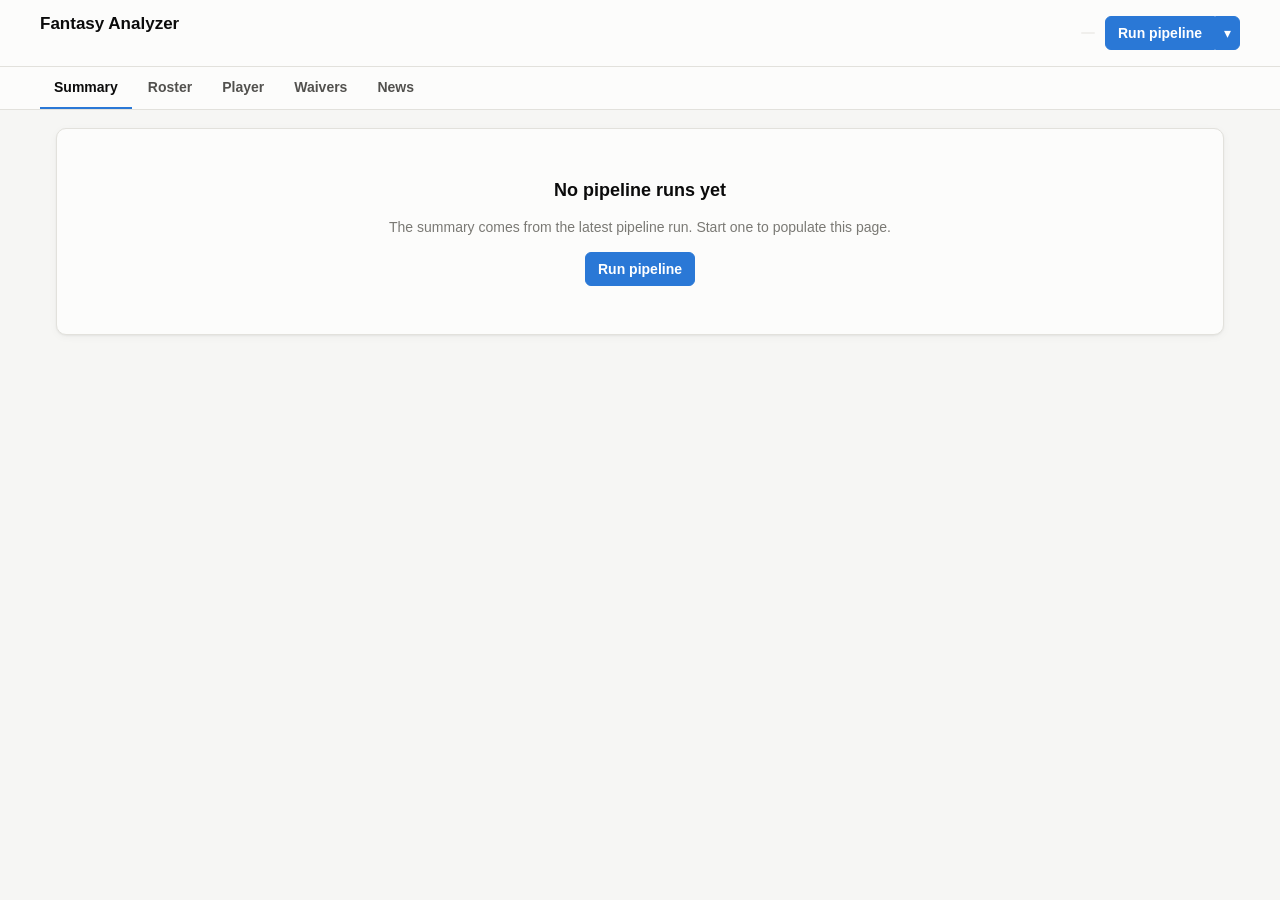
==== ffa/web/index.html @ 720a7336 "Add local web UI with summary, roster, player, waivers and news tabs FastAPI backend (ffa/server.py)" ====
<!doctype html>
<html lang="en">
<head>
  <meta charset="utf-8">
  <meta name="viewport" content="width=device-width, initial-scale=1">
  <title>Fantasy Analyzer</title>
  <link rel="icon" href="data:image/svg+xml,<svg xmlns='http://www.w3.org/2000/svg' viewBox='0 0 100 100'><text y='.9em' font-size='90'>🏈</text></svg>">
  <link rel="stylesheet" href="style.css">
</head>
<body>
  <header class="topbar">
    <div class="brand">
      <div class="team" id="team-name">Fantasy Analyzer</div>
      <div class="sub" id="team-sub">&nbsp;</div>
    </div>
    <div class="run-area">
      <span class="chip" id="snap-age" hidden></span>
      <div class="run-status" id="run-status" hidden></div>
      <div class="run-group">
        <button class="btn primary" id="run-btn">Run pipeline</button>
        <button class="btn primary caret" id="run-menu-btn" aria-label="Run options" aria-haspopup="true">▾</button>
        <div class="menu" id="run-menu" hidden>
          <label><input type="checkbox" id="opt-news" checked> News &amp; sentiment</label>
          <label><input type="checkbox" id="opt-weather" checked> Weather</label>
          <p class="muted small">Skipping news makes the run much faster.</p>
        </div>
      </div>
    </div>
  </header>
  <nav class="tabs" id="tabs">
    <a href="#summary" data-tab="summary">Summary</a>
    <a href="#roster" data-tab="roster">Roster</a>
    <a href="#player" data-tab="player">Player</a>
    <a href="#waivers" data-tab="waivers">Waivers</a>
    <a href="#news" data-tab="news">News</a>
  </nav>
  <main id="view" aria-live="polite"></main>
  <div class="tooltip" id="tooltip" hidden></div>
  <script src="app.js"></script>
</body>
</html>
---- ffa/web/style.css ----
:root {
  color-scheme: light;
  --bg: #f6f6f4;
  --surface: #fcfcfb;
  --surface-2: #f0efec;
  --border: #e2e1dc;
  --text: #0b0b0b;
  --text-2: #52514e;
  --muted: #7a7974;
  --accent: #2a78d6;
  --accent-ink: #ffffff;
  --series-1: #2a78d6;
  --series-2: #eb6834;
  --good: #0ca30c;
  --good-ink: #006300;
  --good-bg: #e3f4e3;
  --warn: #fab219;
  --warn-ink: #8a5a00;
  --warn-bg: #fdf1d6;
  --bad: #d03b3b;
  --bad-ink: #b02a2a;
  --bad-bg: #fbe4e4;
  --grid: #e7e6e1;
  --shadow: 0 1px 2px rgba(0,0,0,.05), 0 2px 8px rgba(0,0,0,.04);
}
@media (prefers-color-scheme: dark) {
  :root:not([data-theme="light"]) {
    color-scheme: dark;
    --bg: #121211;
    --surface: #1a1a19;
    --surface-2: #232321;
    --border: #2f2f2c;
    --text: #ffffff;
    --text-2: #c3c2b7;
    --muted: #8e8d86;
    --accent: #3987e5;
    --series-1: #3987e5;
    --series-2: #d95926;
    --good-ink: #5fd35f;
    --good-bg: #1b3a1b;
    --warn-ink: #fab219;
    --warn-bg: #3a2f14;
    --bad-ink: #ff8a8a;
    --bad-bg: #401d1d;
    --grid: #2a2a28;
    --shadow: none;
  }
}
:root[data-theme="dark"] {
  color-scheme: dark;
  --bg: #121211; --surface: #1a1a19; --surface-2: #232321; --border: #2f2f2c;
  --text: #ffffff; --text-2: #c3c2b7; --muted: #8e8d86; --accent: #3987e5;
  --series-1: #3987e5; --series-2: #d95926; --good-ink: #5fd35f; --good-bg: #1b3a1b;
  --warn-ink: #fab219; --warn-bg: #3a2f14; --bad-ink: #ff8a8a; --bad-bg: #401d1d;
  --grid: #2a2a28; --shadow: none;
}

* { box-sizing: border-box; }
html, body { margin: 0; }
body {
  background: var(--bg); color: var(--text);
  font: 14px/1.45 -apple-system, BlinkMacSystemFont, "Segoe UI", Roboto, Helvetica, Arial, sans-serif;
  font-variant-numeric: tabular-nums;
}
a { color: var(--accent); text-decoration: none; }
a:hover { text-decoration: underline; }
h2 { font-size: 15px; margin: 0 0 10px; font-weight: 650; }
h3 { font-size: 13px; margin: 18px 0 8px; color: var(--text-2); text-transform: uppercase; letter-spacing: .04em; }
.muted { color: var(--muted); }
.small { font-size: 12px; }
.num { text-align: right; white-space: nowrap; }
.strong { font-weight: 650; }
.nw { white-space: nowrap; }

/* ---- shell ---- */
.topbar {
  display: flex; justify-content: space-between; align-items: center; gap: 12px; flex-wrap: wrap;
  padding: 12px max(16px, calc((100vw - 1200px) / 2)); background: var(--surface); border-bottom: 1px solid var(--border);
}
.team { font-size: 17px; font-weight: 700; }
.sub { color: var(--text-2); font-size: 12px; }
.run-area { display: flex; align-items: center; gap: 10px; flex-wrap: wrap; }
.run-status { font-size: 12px; color: var(--text-2); max-width: 340px; white-space: nowrap; overflow: hidden; text-overflow: ellipsis; }
.run-status .spinner { display: inline-block; width: 10px; height: 10px; border: 2px solid var(--border); border-top-color: var(--accent);
  border-radius: 50%; animation: spin .8s linear infinite; vertical-align: -1px; margin-right: 6px; }
@keyframes spin { to { transform: rotate(360deg); } }
.run-group { position: relative; display: flex; }
.run-group .btn.primary:first-child { border-radius: 6px 0 0 6px; }
.run-group .caret { border-radius: 0 6px 6px 0; border-left: 1px solid rgba(255,255,255,.3); padding: 0 8px; }
.menu {
  position: absolute; right: 0; top: calc(100% + 6px); z-index: 20; background: var(--surface); border: 1px solid var(--border);
  border-radius: 8px; padding: 10px 12px; width: 220px; box-shadow: 0 6px 24px rgba(0,0,0,.15);
}
.menu label { display: flex; gap: 8px; align-items: center; padding: 4px 0; cursor: pointer; }
.menu p { margin: 6px 0 0; }
.tabs {
  display: flex; gap: 2px; padding: 0 max(16px, calc((100vw - 1200px) / 2)); background: var(--surface);
  border-bottom: 1px solid var(--border); overflow-x: auto; position: sticky; top: 0; z-index: 10;
}
.tabs a { padding: 10px 14px; color: var(--text-2); border-bottom: 2px solid transparent; font-weight: 550; white-space: nowrap; }
.tabs a:hover { color: var(--text); text-decoration: none; }
.tabs a.active { color: var(--text); border-bottom-color: var(--accent); }
main { max-width: 1200px; margin: 0 auto; padding: 18px 16px 60px; }

/* ---- primitives ---- */
.btn {
  font: inherit; font-weight: 550; border: 1px solid var(--border); background: var(--surface); color: var(--text);
  padding: 6px 12px; border-radius: 6px; cursor: pointer; white-space: nowrap;
}
.btn:hover { background: var(--surface-2); }
.btn.primary { background: var(--accent); color: var(--accent-ink); border-color: var(--accent); }
.btn.primary:hover { filter: brightness(1.08); }
.btn:disabled { opacity: .55; cursor: default; }
.btn.sm { padding: 3px 8px; font-size: 12px; }
.card { background: var(--surface); border: 1px solid var(--border); border-radius: 10px; padding: 14px 16px; box-shadow: var(--shadow); margin-bottom: 16px; }
.chip {
  display: inline-flex; align-items: center; gap: 4px; font-size: 11.5px; font-weight: 600; padding: 1px 7px; border-radius: 999px;
  background: var(--surface-2); color: var(--text-2); white-space: nowrap; line-height: 18px;
}
.chip.good { background: var(--good-bg); color: var(--good-ink); }
.chip.warn { background: var(--warn-bg); color: var(--warn-ink); }
.chip.bad { background: var(--bad-bg); color: var(--bad-ink); }
.chip.info { background: color-mix(in srgb, var(--accent) 14%, transparent); color: var(--accent); }
.grade { display: inline-block; width: 20px; text-align: center; border-radius: 4px; font-weight: 700; font-size: 12px; }
.grade.A, .grade.B { background: var(--good-bg); color: var(--good-ink); }
.grade.C { background: var(--surface-2); color: var(--text-2); }
.grade.D, .grade.F { background: var(--bad-bg); color: var(--bad-ink); }
.pos { display: inline-block; min-width: 30px; font-size: 11px; font-weight: 700; color: var(--text-2); }
.chips { display: inline-flex; gap: 4px; flex-wrap: wrap; }
.banner { padding: 10px 14px; border-radius: 8px; margin-bottom: 14px; }
.banner.error { background: var(--bad-bg); color: var(--bad-ink); }
.banner.warn { background: var(--warn-bg); color: var(--warn-ink); }
.empty { text-align: center; padding: 48px 16px; }
.empty h2 { font-size: 18px; }
.skeleton { height: 14px; border-radius: 4px; background: linear-gradient(90deg, var(--surface-2), var(--border), var(--surface-2));
  background-size: 200% 100%; animation: shimmer 1.2s infinite; margin: 10px 0; }
@keyframes shimmer { to { background-position: -200% 0; } }

/* ---- sentiment bar ---- */
.sbar { display: inline-flex; align-items: center; gap: 6px; }
.sbar .track { position: relative; width: 70px; height: 6px; background: var(--surface-2); border-radius: 3px; }
.sbar .track::after { content: ""; position: absolute; left: 50%; top: -2px; width: 1px; height: 10px; background: var(--muted); }
.sbar .fill { position: absolute; top: 0; height: 6px; border-radius: 3px; }
.sbar .fill.up { background: var(--good); }
.sbar .fill.down { background: var(--bad); }
.sbar .val { font-size: 12px; min-width: 38px; }

/* ---- tables ---- */
.table-wrap { overflow-x: auto; }
table { width: 100%; border-collapse: collapse; }
th { text-align: left; font-size: 11.5px; font-weight: 600; color: var(--muted); text-transform: uppercase; letter-spacing: .03em;
  padding: 6px 8px; border-bottom: 1px solid var(--border); white-space: nowrap; }
th.sortable { cursor: pointer; user-select: none; }
th.sortable:hover { color: var(--text); }
th.sorted { color: var(--text); }
td { padding: 7px 8px; border-bottom: 1px solid var(--grid); vertical-align: middle; }
tr.clickable { cursor: pointer; }
tr.clickable:hover td { background: var(--surface-2); }
tr.expanded td { background: var(--surface-2); border-bottom-color: transparent; }
tr.detail td { background: var(--surface-2); padding: 4px 8px 14px; }
td.adj { font-weight: 700; font-size: 14.5px; text-align: right; }
tr.flag-start td:first-child { box-shadow: inset 3px 0 0 var(--good); }
tr.flag-bench td:first-child { box-shadow: inset 3px 0 0 var(--warn); }
.pname { font-weight: 600; }

/* ---- summary ---- */
.tiles { display: grid; grid-template-columns: repeat(4, 1fr); gap: 12px; margin-bottom: 16px; }
.tile { background: var(--surface); border: 1px solid var(--border); border-radius: 10px; padding: 12px 14px; box-shadow: var(--shadow); }
.tile .label { font-size: 12px; color: var(--text-2); }
.tile .value { font-size: 26px; font-weight: 700; margin-top: 2px; line-height: 1.2; }
.tile .value.sm { font-size: 17px; }
.tile .hint { font-size: 12px; color: var(--muted); margin-top: 2px; }
.grid2 { display: grid; grid-template-columns: 1fr 1fr; gap: 16px; }
.checklist { list-style: none; padding: 0; margin: 0; }
.checklist li { display: flex; gap: 10px; align-items: flex-start; padding: 8px 0; border-bottom: 1px solid var(--grid); }
.checklist li:last-child { border-bottom: 0; }
.checklist .tag { flex: 0 0 64px; }
details.warnings summary { cursor: pointer; font-weight: 600; }
details.warnings li { font-family: ui-monospace, Menlo, monospace; font-size: 12px; color: var(--text-2); }

/* ---- why panel ---- */
.why { display: flex; flex-wrap: wrap; gap: 6px; align-items: center; padding: 8px 0 4px; }
.why .step { background: var(--surface); border: 1px solid var(--border); border-radius: 6px; padding: 4px 8px; text-align: center; }
.why .step .k { font-size: 10.5px; color: var(--muted); text-transform: uppercase; letter-spacing: .03em; }
.why .step .v { font-weight: 650; }
.why .step.up .v { color: var(--good-ink); }
.why .step.down .v { color: var(--bad-ink); }
.why .step.result { border-color: var(--accent); }
.why .op { color: var(--muted); }
.why-meta { display: flex; flex-wrap: wrap; gap: 16px; font-size: 12.5px; color: var(--text-2); padding-top: 6px; }

/* ---- player ---- */
.search { position: relative; max-width: 460px; }
.search input, .input {
  width: 100%; font: inherit; padding: 8px 12px; border: 1px solid var(--border); border-radius: 8px; background: var(--surface); color: var(--text);
}
.search input:focus, .input:focus { outline: 2px solid color-mix(in srgb, var(--accent) 40%, transparent); border-color: var(--accent); }
.results { position: absolute; left: 0; right: 0; top: calc(100% + 4px); background: var(--surface); border: 1px solid var(--border);
  border-radius: 8px; box-shadow: 0 6px 24px rgba(0,0,0,.15); z-index: 15; max-height: 360px; overflow-y: auto; }
.results a { display: flex; justify-content: space-between; gap: 8px; padding: 7px 12px; color: var(--text); }
.results a:hover, .results a.hl { background: var(--surface-2); text-decoration: none; }
.picks { display: flex; flex-wrap: wrap; gap: 6px; margin-top: 12px; }
.phead { display: flex; justify-content: space-between; align-items: flex-start; gap: 16px; flex-wrap: wrap; margin: 16px 0; }
.phead .name { font-size: 22px; font-weight: 700; }
.phead .meta { display: flex; gap: 8px; align-items: center; flex-wrap: wrap; margin-top: 4px; color: var(--text-2); }
.stat-row { display: flex; gap: 22px; }
.stat-row .k { font-size: 11.5px; color: var(--muted); }
.stat-row .v { font-size: 20px; font-weight: 700; }
.chart { position: relative; }
.chart svg { width: 100%; height: auto; display: block; }
.legend { display: flex; gap: 16px; font-size: 12px; color: var(--text-2); margin-bottom: 6px; }
.legend .sw { display: inline-block; width: 12px; height: 12px; border-radius: 3px; vertical-align: -2px; margin-right: 5px; }
.legend .sw.line { height: 2px; border-radius: 1px; vertical-align: 3px; }
.legend .sw.outline { background: transparent !important; border: 1.5px dashed var(--series-1); }
.tooltip { position: fixed; z-index: 50; pointer-events: none; background: var(--surface); color: var(--text); border: 1px solid var(--border);
  border-radius: 8px; padding: 8px 10px; font-size: 12px; box-shadow: 0 6px 24px rgba(0,0,0,.18); min-width: 140px; }
.tooltip .tt-h { font-weight: 650; margin-bottom: 4px; }
.tooltip .tt-r { display: flex; justify-content: space-between; gap: 14px; }
.diff.up { color: var(--good-ink); }
.diff.down { color: var(--bad-ink); }

/* ---- waivers / news controls ---- */
.toolbar { display: flex; flex-wrap: wrap; gap: 8px; align-items: center; margin-bottom: 12px; }
.seg { display: inline-flex; border: 1px solid var(--border); border-radius: 8px; overflow: hidden; background: var(--surface); }
.seg button { font: inherit; font-weight: 550; border: 0; background: transparent; color: var(--text-2); padding: 6px 14px; cursor: pointer; }
.seg button.on { background: var(--accent); color: var(--accent-ink); }
.fchip { font: inherit; font-size: 12px; font-weight: 600; border: 1px solid var(--border); background: var(--surface); color: var(--text-2);
  padding: 3px 10px; border-radius: 999px; cursor: pointer; }
.fchip.on { background: color-mix(in srgb, var(--accent) 14%, transparent); border-color: var(--accent); color: var(--accent); }
.toolbar select, .toolbar .input { width: auto; padding: 5px 8px; font-size: 13px; }
.toolbar label { display: inline-flex; gap: 5px; align-items: center; font-size: 13px; color: var(--text-2); cursor: pointer; }
.whatif { font-size: 12.5px; }
.pager { display: flex; justify-content: space-between; align-items: center; margin-top: 10px; color: var(--muted); font-size: 12.5px; }
.articles { list-style: none; margin: 4px 0 0; padding: 0; }
.articles li { display: flex; gap: 10px; align-items: baseline; padding: 5px 0; }
.articles .src { color: var(--muted); font-size: 12px; white-space: nowrap; }

@media (max-width: 860px) {
  .tiles { grid-template-columns: 1fr 1fr; }
  .grid2 { grid-template-columns: 1fr; }
  .hide-sm { display: none; }
}
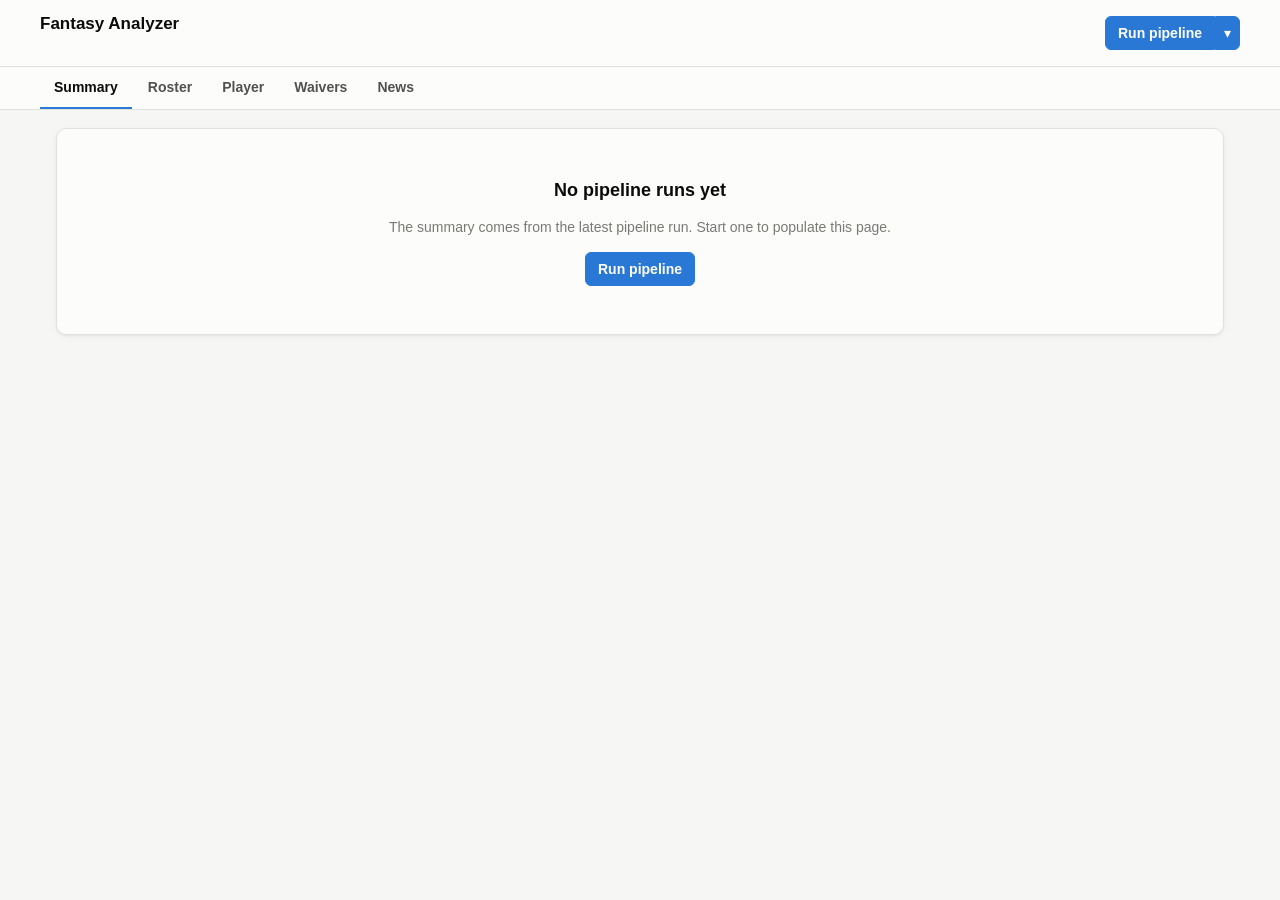
==== commit f9367986: "Add archived-run picker and comparison with the latest run to the UI A run picker in the top bar lis" ====
--- a/ffa/web/index.html
+++ b/ffa/web/index.html
@@ -14,6 +14,7 @@
       <div class="sub" id="team-sub">&nbsp;</div>
     </div>
     <div class="run-area">
+      <select id="run-picker" aria-label="Choose which run to view" hidden></select>
       <span class="chip" id="snap-age" hidden></span>
       <div class="run-status" id="run-status" hidden></div>
       <div class="run-group">
--- a/ffa/web/style.css
+++ b/ffa/web/style.css
@@ -56,6 +56,7 @@
 }
 
 * { box-sizing: border-box; }
+[hidden] { display: none !important; }
 html, body { margin: 0; }
 body {
   background: var(--bg); color: var(--text);
@@ -130,6 +131,10 @@
 .banner { padding: 10px 14px; border-radius: 8px; margin-bottom: 14px; }
 .banner.error { background: var(--bad-bg); color: var(--bad-ink); }
 .banner.warn { background: var(--warn-bg); color: var(--warn-ink); }
+.banner.info { background: color-mix(in srgb, var(--accent) 12%, transparent); color: var(--text); }
+#run-picker { font: inherit; font-size: 12.5px; padding: 5px 8px; border: 1px solid var(--border); border-radius: 6px;
+  background: var(--surface); color: var(--text); max-width: 280px; }
+#run-picker.archived { border-color: var(--accent); background: color-mix(in srgb, var(--accent) 12%, var(--surface)); }
 .empty { text-align: center; padding: 48px 16px; }
 .empty h2 { font-size: 18px; }
 .skeleton { height: 14px; border-radius: 4px; background: linear-gradient(90deg, var(--surface-2), var(--border), var(--surface-2));
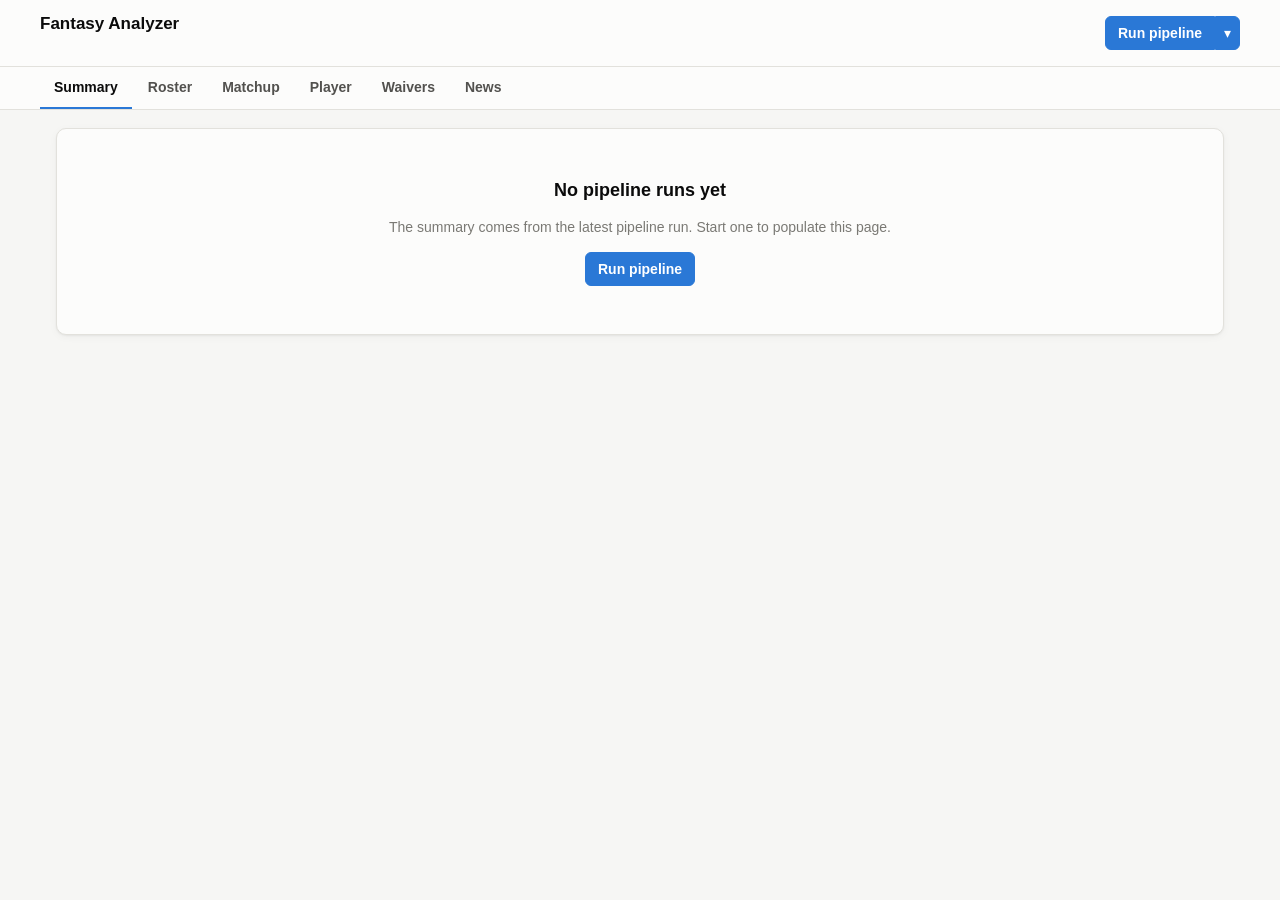
==== commit 86ee3758: "Value- and competition-based FAAB bids, live Matchup tab, colored summary cards Bids: the old formul" ====
--- a/ffa/web/index.html
+++ b/ffa/web/index.html
@@ -31,6 +31,7 @@
   <nav class="tabs" id="tabs">
     <a href="#summary" data-tab="summary">Summary</a>
     <a href="#roster" data-tab="roster">Roster</a>
+    <a href="#matchup" data-tab="matchup">Matchup</a>
     <a href="#player" data-tab="player">Player</a>
     <a href="#waivers" data-tab="waivers">Waivers</a>
     <a href="#news" data-tab="news">News</a>
--- a/ffa/web/style.css
+++ b/ffa/web/style.css
@@ -9,6 +9,7 @@
   --muted: #7a7974;
   --accent: #2a78d6;
   --accent-ink: #ffffff;
+  --accent-strong: #1c5cab;
   --series-1: #2a78d6;
   --series-2: #eb6834;
   --good: #0ca30c;
@@ -34,6 +35,7 @@
     --text-2: #c3c2b7;
     --muted: #8e8d86;
     --accent: #3987e5;
+    --accent-strong: #86b6ef;
     --series-1: #3987e5;
     --series-2: #d95926;
     --good-ink: #5fd35f;
@@ -49,7 +51,7 @@
 :root[data-theme="dark"] {
   color-scheme: dark;
   --bg: #121211; --surface: #1a1a19; --surface-2: #232321; --border: #2f2f2c;
-  --text: #ffffff; --text-2: #c3c2b7; --muted: #8e8d86; --accent: #3987e5;
+  --text: #ffffff; --text-2: #c3c2b7; --muted: #8e8d86; --accent: #3987e5; --accent-strong: #86b6ef;
   --series-1: #3987e5; --series-2: #d95926; --good-ink: #5fd35f; --good-bg: #1b3a1b;
   --warn-ink: #fab219; --warn-bg: #3a2f14; --bad-ink: #ff8a8a; --bad-bg: #401d1d;
   --grid: #2a2a28; --shadow: none;
@@ -175,6 +177,16 @@
 .tile .value { font-size: 26px; font-weight: 700; margin-top: 2px; line-height: 1.2; }
 .tile .value.sm { font-size: 17px; }
 .tile .hint { font-size: 12px; color: var(--muted); margin-top: 2px; }
+.tile { position: relative; overflow: hidden; }
+.tile[class*="t-"] { border-color: color-mix(in srgb, var(--tone) 35%, var(--border));
+  background: linear-gradient(135deg, color-mix(in srgb, var(--tone) 16%, var(--surface)), var(--surface) 70%); }
+.tile[class*="t-"]::before { content: ""; position: absolute; inset: 0 auto 0 0; width: 4px; background: var(--tone); }
+.tile[class*="t-"] .value, .tile[class*="t-"] .value a { color: var(--tone-ink); }
+.tile[class*="t-"] .label { font-weight: 600; color: var(--tone-ink); }
+.tile.t-blue { --tone: var(--accent); --tone-ink: var(--accent-strong); }
+.tile.t-green { --tone: var(--good); --tone-ink: var(--good-ink); }
+.tile.t-amber { --tone: var(--warn); --tone-ink: var(--warn-ink); }
+.tile.t-red { --tone: var(--bad); --tone-ink: var(--bad-ink); }
 .grid2 { display: grid; grid-template-columns: 1fr 1fr; gap: 16px; }
 .checklist { list-style: none; padding: 0; margin: 0; }
 .checklist li { display: flex; gap: 10px; align-items: flex-start; padding: 8px 0; border-bottom: 1px solid var(--grid); }
@@ -245,3 +257,31 @@
   .grid2 { grid-template-columns: 1fr; }
   .hide-sm { display: none; }
 }
+
+/* ---- matchup ---- */
+.scoreboard { display: grid; grid-template-columns: 1fr auto 1fr; align-items: center; gap: 12px; }
+.sb-team.right { text-align: right; }
+.sb-name { font-weight: 650; }
+.sb-pts { font-size: 34px; font-weight: 800; line-height: 1.1; }
+.sb-mid { text-align: center; min-width: 120px; }
+.sb-wp { font-size: 20px; font-weight: 700; }
+.wpbar { height: 6px; border-radius: 3px; background: var(--series-2); overflow: hidden; margin-top: 4px; }
+.wpbar span { display: block; height: 100%; background: var(--series-1); }
+.mtable td { vertical-align: middle; }
+.m-slot { text-align: center; color: var(--muted); font-size: 11.5px; font-weight: 700; width: 48px; }
+.m-pts { text-align: right; white-space: nowrap; width: 64px; }
+.m-pts.r { text-align: left; }
+.m-player.r { text-align: right; }
+.chip.live { background: var(--bad-bg); color: var(--bad-ink); }
+details.card summary { cursor: pointer; }
+@media (max-width: 860px) {
+  .sb-pts { font-size: 26px; }
+  .mtable { table-layout: fixed; }
+  .mtable td { padding: 6px 3px; }
+  .mtable .m-slot { width: 34px; font-size: 10.5px; }
+  .mtable .m-pts { width: 46px; }
+  .mtable .m-player > div { overflow: hidden; text-overflow: ellipsis; white-space: nowrap; }
+  .mtable .m-player .small { font-size: 10.5px; }
+  .mtable .m-player .small .chip { font-size: 10px; padding: 0 5px; }
+  .mtable .m-pts .small { font-size: 10.5px; }
+}
